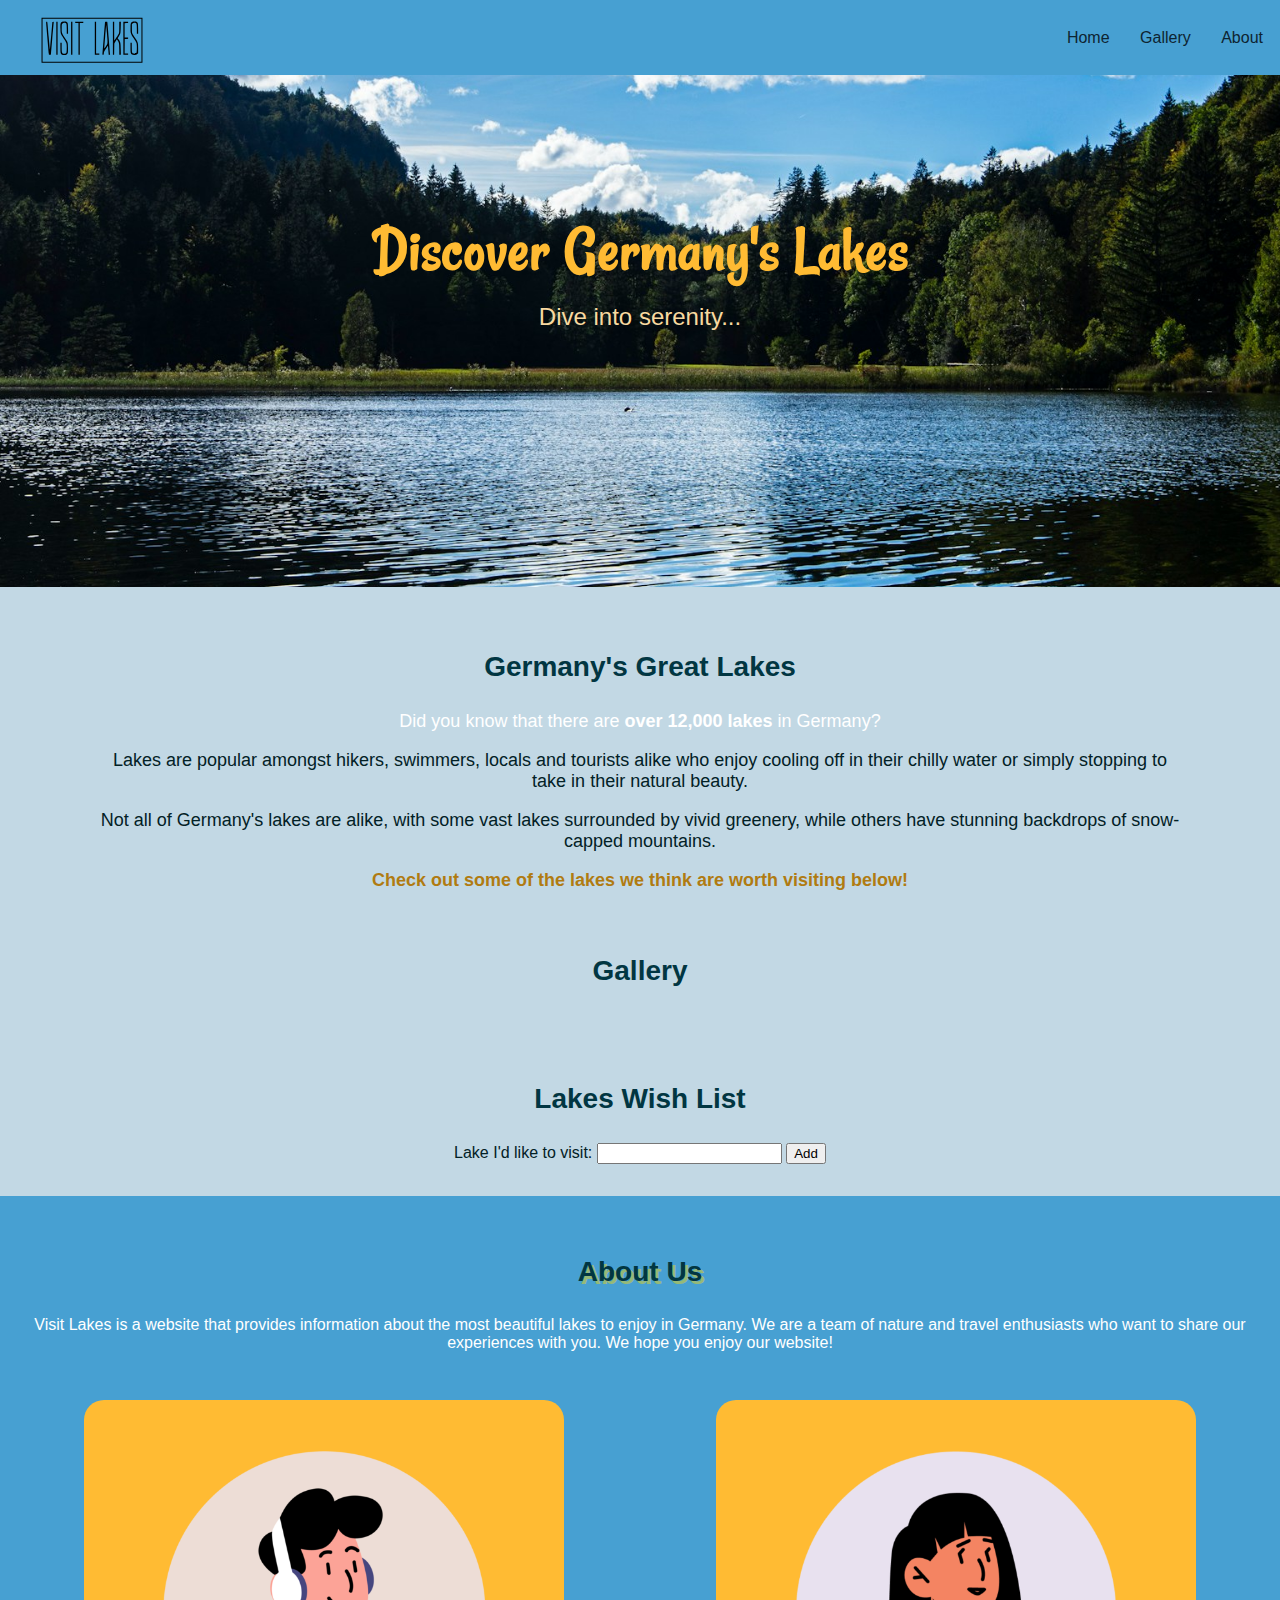
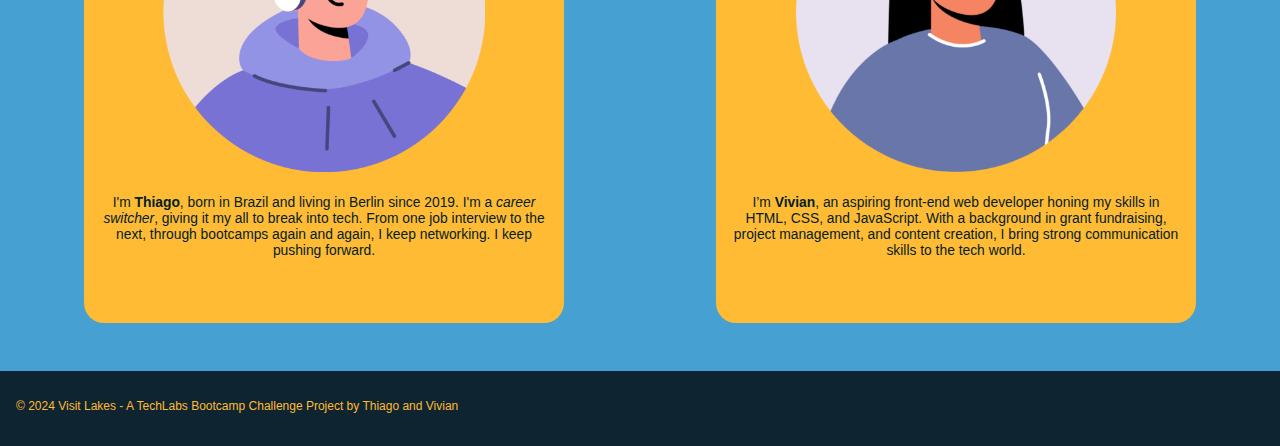
==== index.html @ 44d3075e "Merge pull request #5 from NidaulZafar/user-input-forms" ====
<!DOCTYPE html>
<html lang="en">
  <head>
    <meta charset="UTF-8" />
    <meta name="viewport" content="width=device-width, initial-scale=1.0" />
    <title>Visit Lakes</title>
    <link rel="stylesheet" href="style.css" />
    <link
      href="https://fonts.googleapis.com/css2?family=Rancho&display=swap"
      rel="stylesheet"
    />
  </head>
  <body>
    <div class="container">
      <header>
        <figure class="header-logo">
          <img src="imgs/visit_lakes-logo.svg" alt="Visit Lakes logo" />
        </figure>
      </header>
      <nav>
        <ul>
          <li><a href="#">Home</a></li>
          <li><a href="#gallery">Gallery</a></li>
          <li><a href="#about-us">About</a></li>
        </ul>
      </nav>
      <main>
        <section class="page-hero" title="scenic lake surrounded by trees in Germany">
          <div class="page-hero-text">
            <h1>Discover Germany's Lakes</h1>
            <p>Dive into serenity...</p>
          </div>
        </section>
        <section class="info">
          <h3>Germany's Great Lakes</h3>
          <p>
            Did you know that there are <strong>over 12,000 lakes</strong> in
            Germany?
          </p>
          <p>
            Lakes are popular amongst hikers, swimmers, locals and tourists
            alike who enjoy cooling off in their chilly water or simply stopping
            to take in their natural beauty.
          </p>
          <p>
            Not all of Germany's lakes are alike, with some vast lakes surrounded by
            vivid greenery, while others have stunning backdrops of snow-capped
            mountains. 
            <p class="bold gold">Check out some of the lakes we think are worth visiting
            below!</p>
          </p>
        </section>
        <section id="gallery">
          <h3>Gallery</h3>
          <div id="lakes-container">
            
          </div>
          <h3>Lakes Wish List</h3>
          <div id="add-lakes">
            <label for="added-lake">Lake I'd like to visit:</label>
            <input type="text" name="added-lake" id="added-lake">
            <button class="add-btn">Add</button>
            <div id="new-lakes">
              <ul class="lake-wish-list">
              </ul>
            </div>
          </div>
        </section>
        <section id="about-us">
          <h3>About Us</h3>
          <p>
            Visit Lakes is a website that provides information about the most
            beautiful lakes to enjoy in Germany. We are a team of nature and travel
            enthusiasts who want to share our experiences with you. We hope you
            enjoy our website!
          </p>
          <div class="about-cards">
            <div class="about-card">
              <img
                src="imgs/Thiago_bio.png"
                alt="Thiago"
              />
              <p>
                I'm <strong>Thiago</strong>, born in Brazil and living in Berlin since 2019. I'm a <em>career
                switcher</em>, giving it my all to break into tech. <span>From one job interview to the next,
                through bootcamps again and again, I keep networking. I keep pushing forward.</span>
              </p>
            </div>
            <div class="about-card">
              <img src="imgs/Vivian_bio.png" alt="Vivian" />
              <p>
                I’m <strong>Vivian</strong>, an aspiring front-end web developer honing my skills in HTML, CSS,
                and JavaScript. <span>With a background in grant fundraising, project management, and content
                creation, I bring strong communication skills to the tech world.</span>
              </p>
            </div>
          </div>
        </section>
      </main>
      <footer>
        <p>
          &copy; 2024 Visit Lakes - A TechLabs Bootcamp Challenge Project by
          Thiago and Vivian
        </p>
      </footer>
    </div>
    <script type="module" src="script.js"></script>
  </body>
</html>
---- style.css ----
/* Mobile-first approach */

/* Properties */
@property --main-text {
  syntax: "<color>";
  inherits: true;
  initial-value: #022126;
}

@property --main-bg {
  syntax: "<color>";
  inherits: true;
  initial-value: #c2d8e4;
}

@property --secondary-text {
  syntax: "<color>";
  inherits: true;
  initial-value: #0e2431;
}

@property --yellow {
  syntax: "<color>";
  inherits: true;
  initial-value: #ffbb33;
}

@property --light-yellow {
  syntax: "<color>";
  inherits: true;
  initial-value: #f8d9a0;
}

@property --internal-headings {
  syntax: "<color>";
  inherits: true;
  initial-value: #013642;
}

@property --gold {
  syntax: "<color>";
  inherits: true;
  initial-value: #b07b11;
}

@property --water-blue {
  syntax: "<color>";
  inherits: true;
  initial-value: #47a0d2;
}

/* Keyframes */

@keyframes rotate-y-axis {
  0% {
    transform: rotateY(0deg);
  }

  100% {
    transform: rotateY(180deg);
  }
}

/* Styling throughout */

* {
  box-sizing: border-box;
}

body {
  padding: 0;
  margin: 0 auto;
  font-family: Verdana, Geneva, Tahoma, sans-serif;
  font-size: 16px;
  text-align: center;
  color: var(--main-text);
}

h3,
h4 {
  color: var(--internal-headings);
}

h3 {
  font-size: 1.75rem;
}

h4 {
  font-size: 1.25rem;
}

.bold {
  font-weight: bold;
}

.gold {
  color: var(--gold);
}

ul {
  list-style: none;
}

li {
  padding: 5px;
}

li span {
  padding-right: 10px;
}

/* Grid container*/

.container {
  display: grid;
  grid-template-columns: 1fr;
  grid-template-rows: 75px auto auto auto 75px;
  grid-template-areas:
    "header"
    "nav"
    "main"
    "main"
    "footer";
}

/* Header */

header {
  background-color: #479fd2af;
  grid-area: header;
}

.header-logo > img {
  width: auto;
  height: 48px;
}

/* Navigation */

nav {
  background-color: var(--water-blue);
  padding: 0.25rem;
  grid-area: nav;
}

nav > ul {
  padding: 0;
  margin: 0;
}

nav ul > li {
  list-style: none;
  display: inline-block;
  margin: 0px 0.5rem;
}

nav a {
  text-decoration: none;
  color: var(--secondary-text);
  font-size: 1.25rem;
}

/* Main */

main {
  background-color: var(--main-bg);
  grid-area: main;
}

/* Page Hero */

.page-hero {
  background-image: url(imgs/page-hero.jpg);
  background-size: 250%;
  background-repeat: no-repeat;
  background-position: center;
  height: 400px;
}

.page-hero-text {
  position: relative;
  top: 112px;
  padding: 0.5rem 0rem;
  background-color: #ffbb3396;
  color: var(--secondary-text);
}

.page-hero-text > h1 {
  font-family: Rancho, cursive;
  letter-spacing: 1px;
  font-size: 3rem;
  margin: 0;
  padding: 0 1.5rem;
}

.page-hero-text > p {
  margin: 0.75rem 0 0 0;
}

/* Info */

.info {
  margin: 1rem 2rem;
}

h3 + p {
  color: white;
}

/* Gallery */

#gallery {
  margin-bottom: 2rem;
}

.gallery-container img {
  max-width: 90vw;
  min-height: 100%;
}

.gallery-container figcaption {
  margin: 0 1rem 2.5rem;
}

.gallery-container h4 {
  margin: 0.5rem 0rem 0.75rem;
}

.gallery-container p {
  margin-top: 0;
}

/* About us*/

#about-us {
  padding: 2rem;
  background-color: var(--water-blue);
}

#about-us > h3 {
  text-shadow: 3px 3px #fbda0373;
}

.about-cards {
  margin-top: 2rem;
}

.about-card {
  margin: 1rem;
  background-color: var(--yellow);
  padding: 1rem 0.5rem;
  border-radius: 20px;
}

.about-card > img {
  height: 192px;
  width: 160px;
  object-fit: cover;
}

.about-card > p {
  font-size: 0.865rem;
}

.about-card span {
  display: none;
}

/* Footer */

footer {
  background-color: var(--secondary-text);
  padding: 1rem;
  grid-area: footer;
}

footer > p {
  color: var(--yellow);
  text-align: left;
  font-size: 0.75rem;
}

/* Media query for larger screens */

@media screen and (min-width: 480px) {
  /* Grid container*/

  .container {
    grid-template-columns: 1fr 1fr;
    grid-template-areas:
      "header nav"
      "main main"
      "main main"
      "main main"
      "footer footer";
  }

  /* Header */

  header {
    background-color: var(--water-blue);
  }

  header > figure {
    text-align: left;
  }

  /* Navigation */

  nav {
    display: flex;
    justify-content: end;
    align-items: center;
  }

  nav a {
    font-size: 1rem;
    transition: all 150ms ease-in-out;
  }

  nav a:hover {
    color: #ffbb33ac;
  }

  /* Main */

  /* Page Hero */

  .page-hero {
    background-size: 1600px;
    background-position: 50% 35%;
    height: 512px;
  }

  .page-hero-text {
    top: 25%;
    background-color: transparent;
    color: var(--yellow);
  }

  .page-hero-text > h1 {
    font-size: 4rem;
  }

  .page-hero-text > p {
    font-size: 1.5rem;
    color: var(--light-yellow);
  }

  /* Info */

  .info {
    margin: 4rem 6rem;
  }

  .info p {
    font-size: 1.125rem;
  }

  /* Gallery */

  .gallery-container {
    display: grid;
    width: 60vw;
    margin: 0 auto;
    gap: 32px;
    grid-template-columns: repeat(2, 1fr);
    grid-auto-rows: auto;
    justify-items: center;
  }

  .gallery-container figure {
    margin: 0;
  }

  .gallery-container img {
    width: 100%;
    height: 100%;
    object-fit: cover;
    opacity: 0.8;
    transition: all 300ms ease-in;
  }

  .gallery-container img:hover {
    opacity: 1;
    transform: scale(1.05);
  }

  .gallery-container figcaption {
    display: none;
  }

  /* About us*/

  .about-cards {
    display: grid;
    grid-template-columns: 1fr 1fr;
    gap: 48px;
    justify-items: center;
  }

  .about-card {
    display: flex;
    flex-direction: column;
    justify-content: center;
    align-items: center;
    gap: 8px;
    padding: 2rem 1rem;
    max-width: 480px;
  }

  .about-card img {
    width: 80%;
    height: 70%;
    object-fit: contain;
    transition: all 300ms;
  }

  .about-card img:hover {
    animation: rotate-y-axis 2s;
  }

  .about-card span {
    display: inline;
  }
}

#lakes-container {
  display: flex;
  flex-wrap: wrap;
  gap: 20px;
  justify-content: center;
  padding: 20px;
  box-sizing: border-box;
}

.lake-item {
  max-width: 500px;
  box-sizing: border-box;
}

.lake-item img {
  width: 100%;
  height: auto;
  display: block;
}
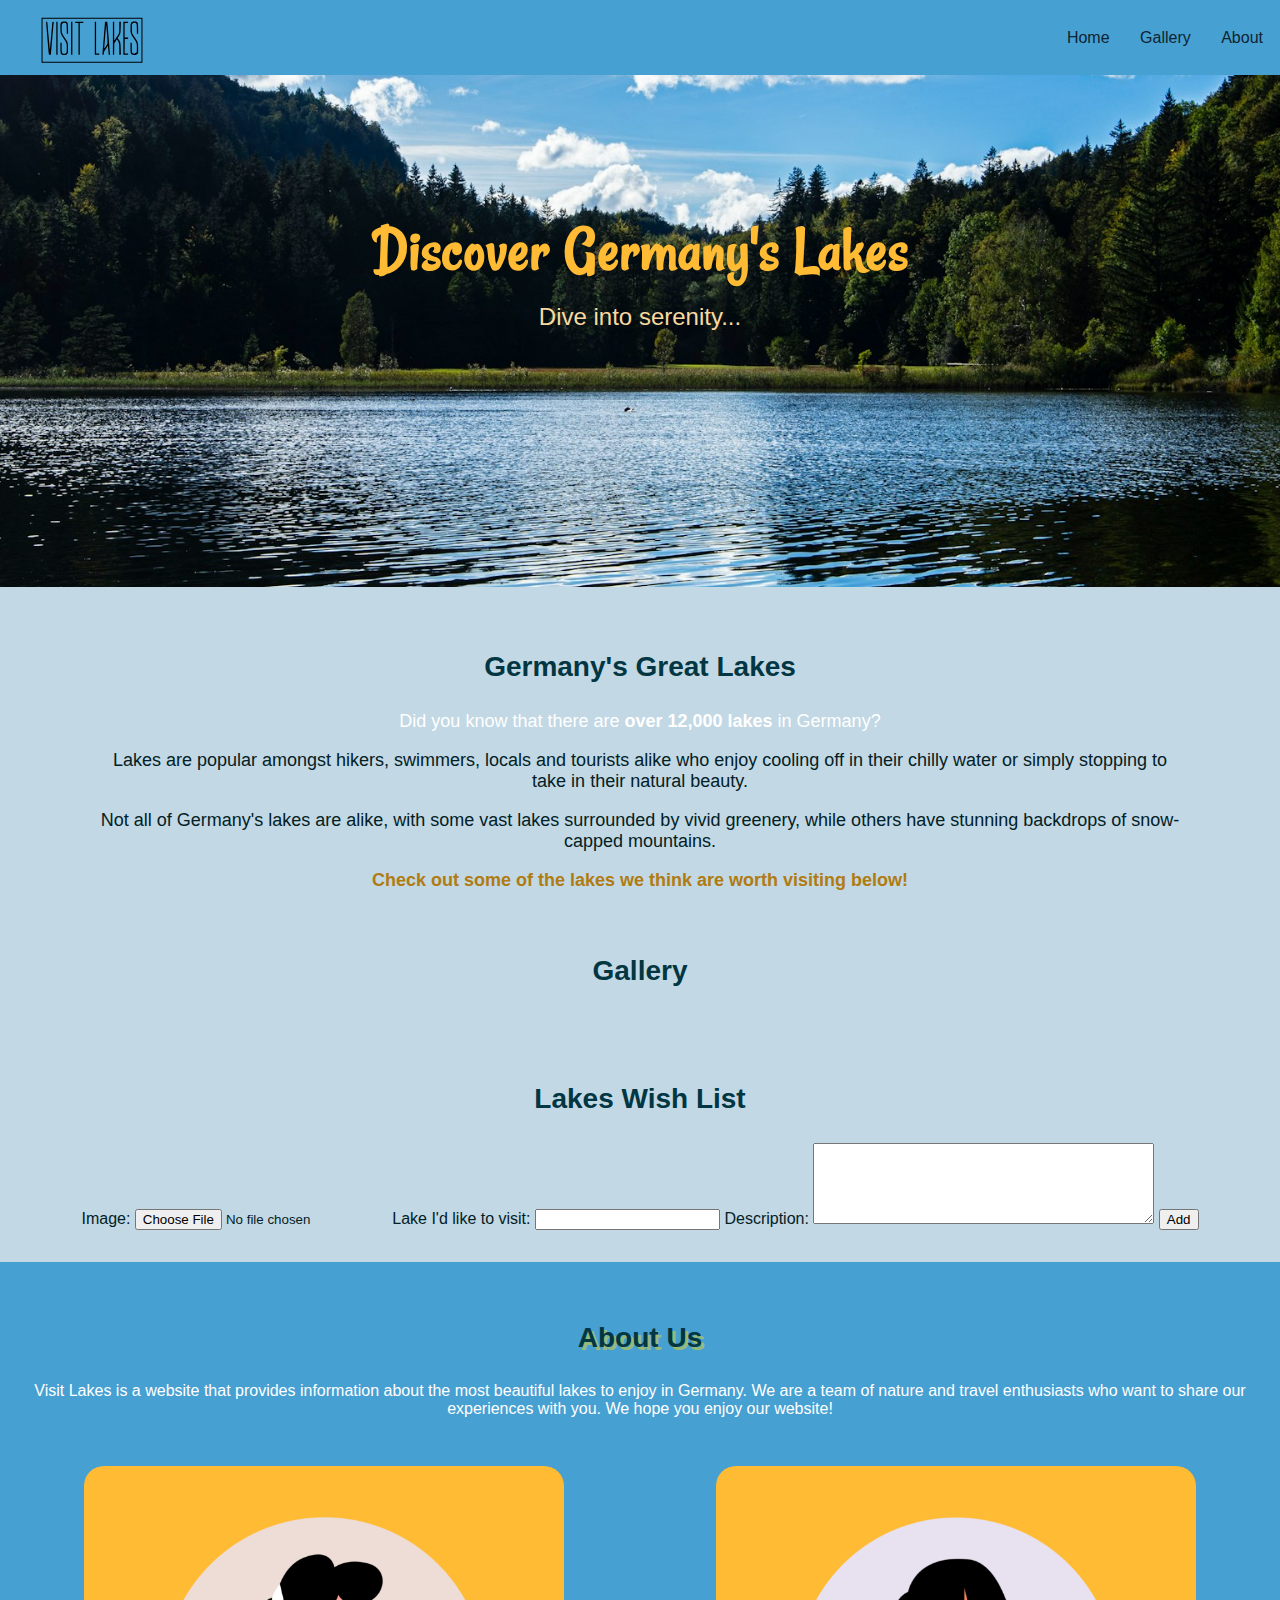
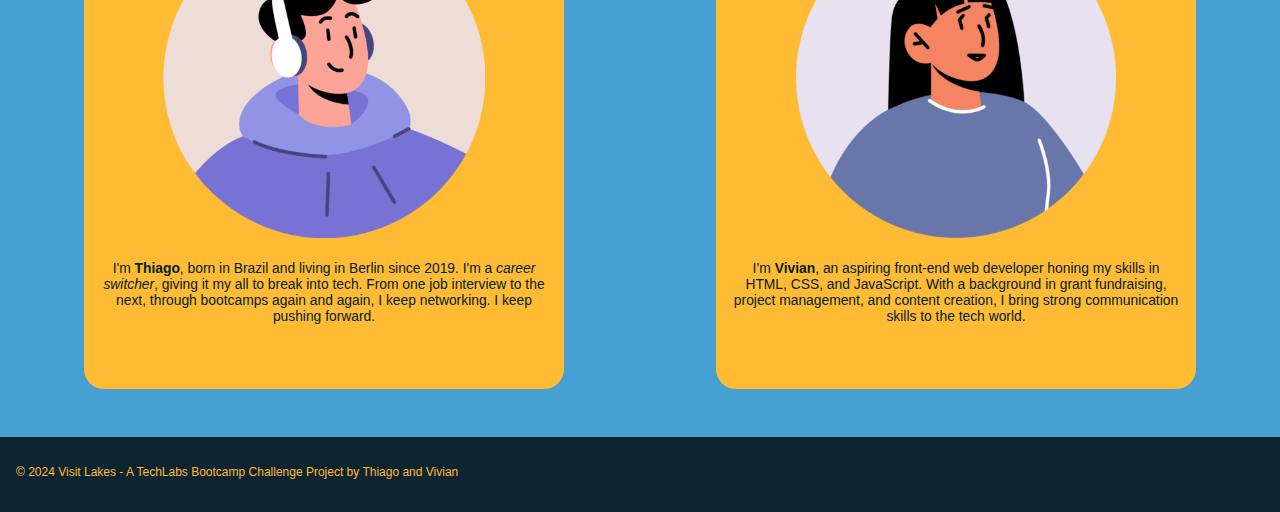
==== commit bd7e7893: "Added inputs for users to add lake description and img to their wish list" ====
--- a/index.html
+++ b/index.html
@@ -57,8 +57,12 @@
           </div>
           <h3>Lakes Wish List</h3>
           <div id="add-lakes">
-            <label for="added-lake">Lake I'd like to visit:</label>
-            <input type="text" name="added-lake" id="added-lake">
+            <label for="add-lake-img">Image:</label>
+            <input type="file" name="add-lake-img" id="add-lake-img" accept=".png, .jpg, .jpeg">
+            <label for="add-lake-name">Lake I'd like to visit:</label>
+            <input type="text" name="add-lake-name" id="add-lake-name">
+            <label for="add-lake-description">Description:</label>
+            <textarea name="add-lake-description" cols="40" rows="5" id="add-lake-description"></textarea>
             <button class="add-btn">Add</button>
             <div id="new-lakes">
               <ul class="lake-wish-list">
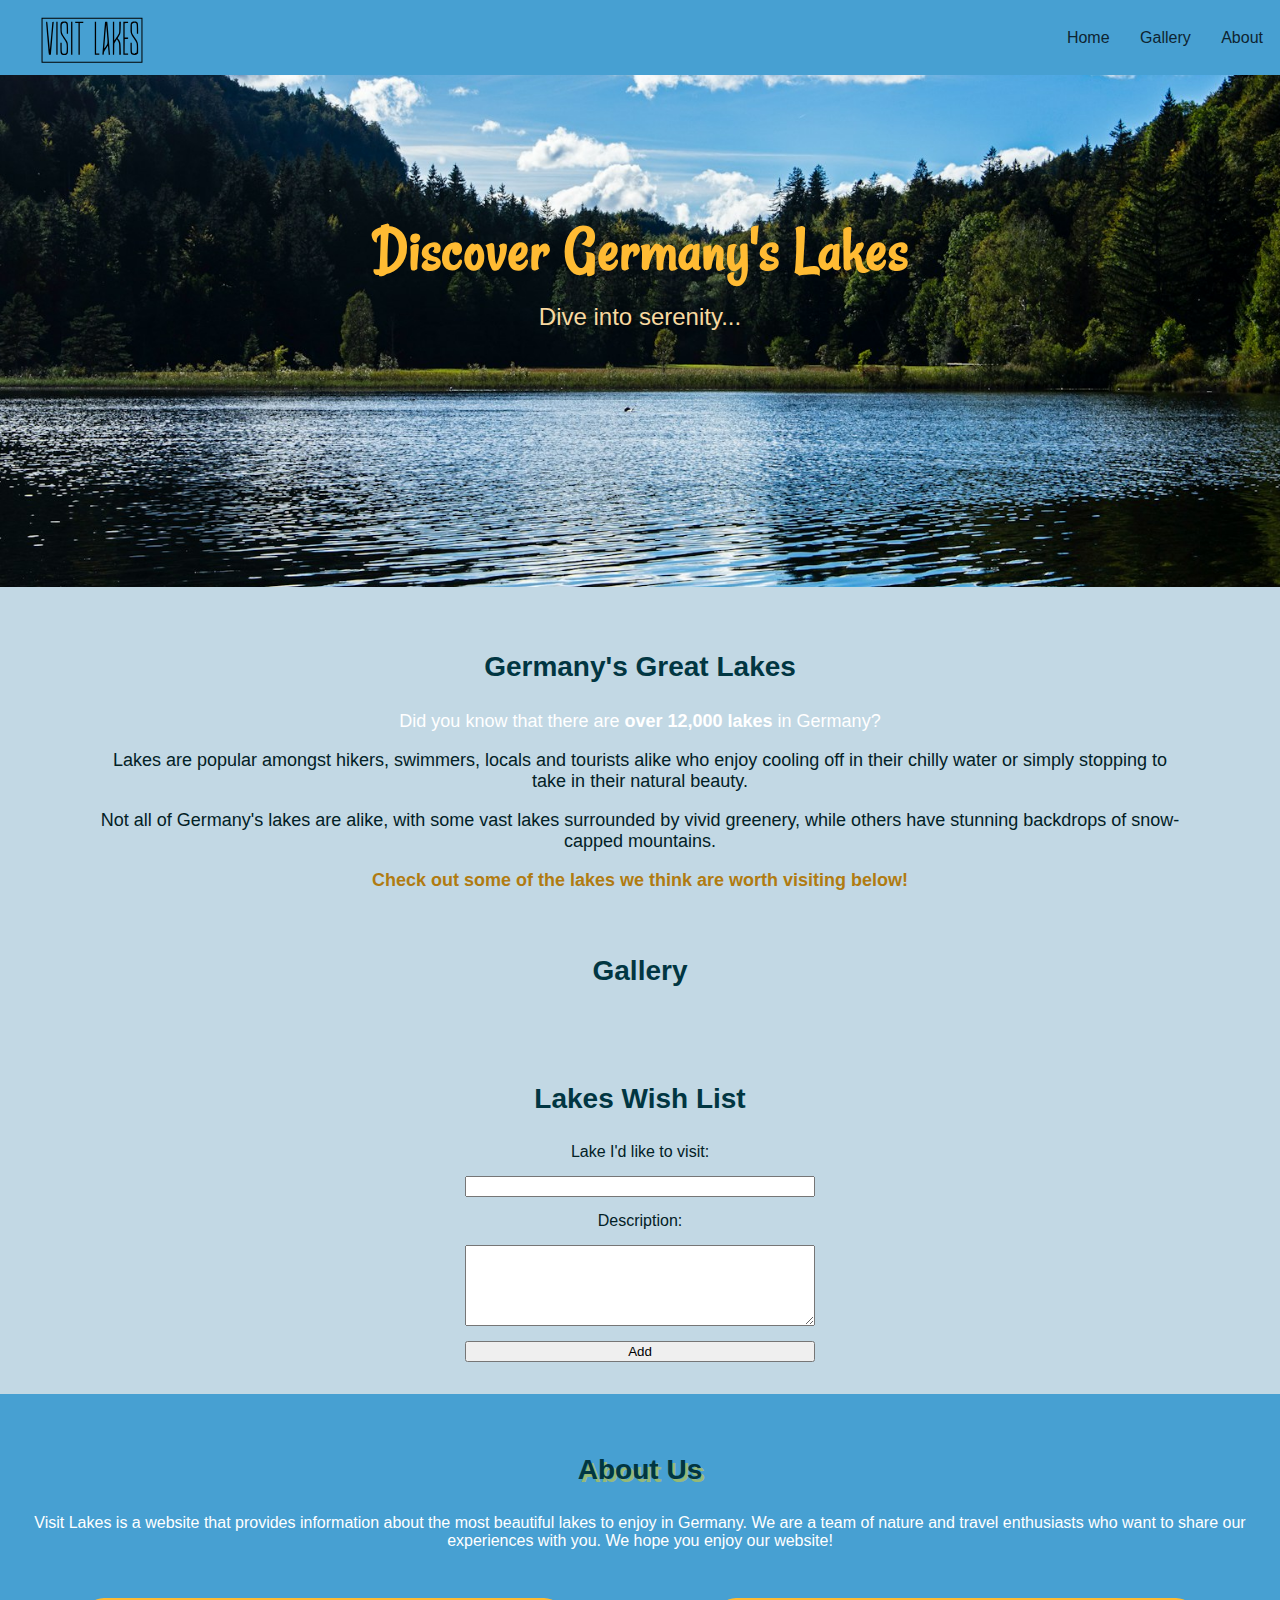
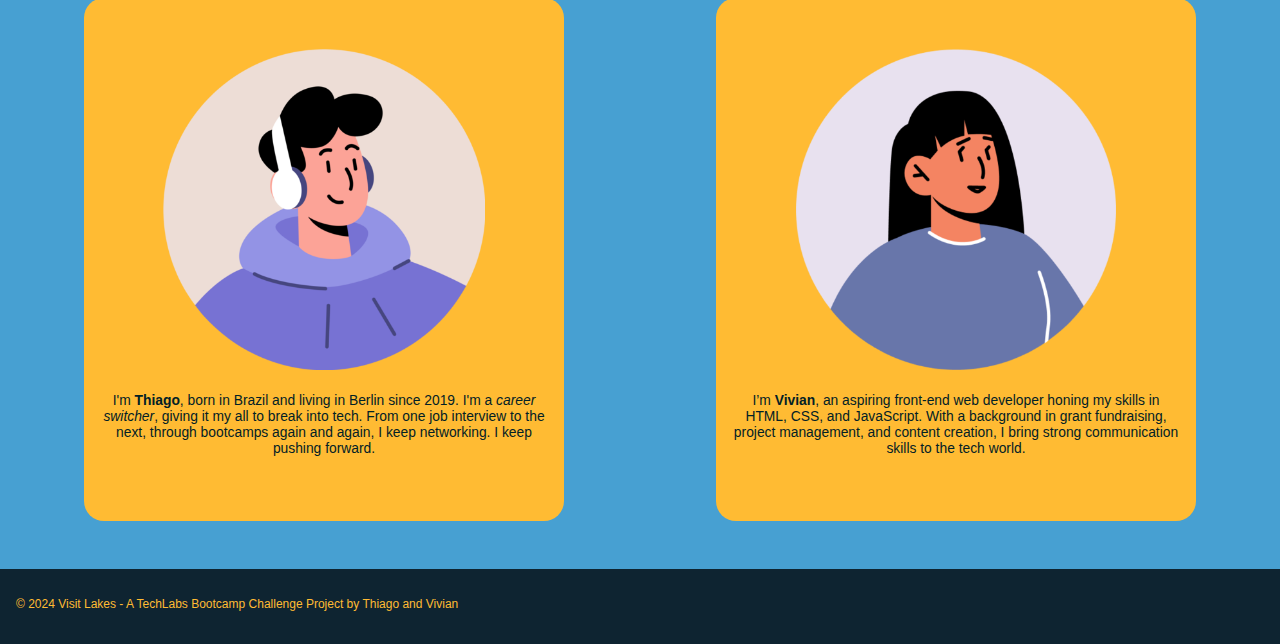
==== commit e86df953: "changed order of where added lakes list appears (above form)" ====
--- a/index.html
+++ b/index.html
@@ -56,18 +56,18 @@
             
           </div>
           <h3>Lakes Wish List</h3>
+            <div id="new-lakes">
+              <ul class="lake-wish-list">
+              </ul>
+            </div>
           <div id="add-lakes">
-            <label for="add-lake-img">Image:</label>
-            <input type="file" name="add-lake-img" id="add-lake-img" accept=".png, .jpg, .jpeg">
+            <!-- <label for="add-lake-img">Image:</label>
+            <input type="file" name="add-lake-img" id="add-lake-img" accept=".png, .jpg, .jpeg"> -->
             <label for="add-lake-name">Lake I'd like to visit:</label>
             <input type="text" name="add-lake-name" id="add-lake-name">
             <label for="add-lake-description">Description:</label>
             <textarea name="add-lake-description" cols="40" rows="5" id="add-lake-description"></textarea>
             <button class="add-btn">Add</button>
-            <div id="new-lakes">
-              <ul class="lake-wish-list">
-              </ul>
-            </div>
           </div>
         </section>
         <section id="about-us">
--- a/style.css
+++ b/style.css
@@ -444,3 +444,15 @@
   height: auto;
   display: block;
 }
+
+#add-lakes {
+  display: flex;
+  flex-direction: column;
+  gap: 15px;
+  max-width: 350px;
+  margin: 0 auto;
+}
+
+.lake-wish-list {
+  padding-left: 0;
+}
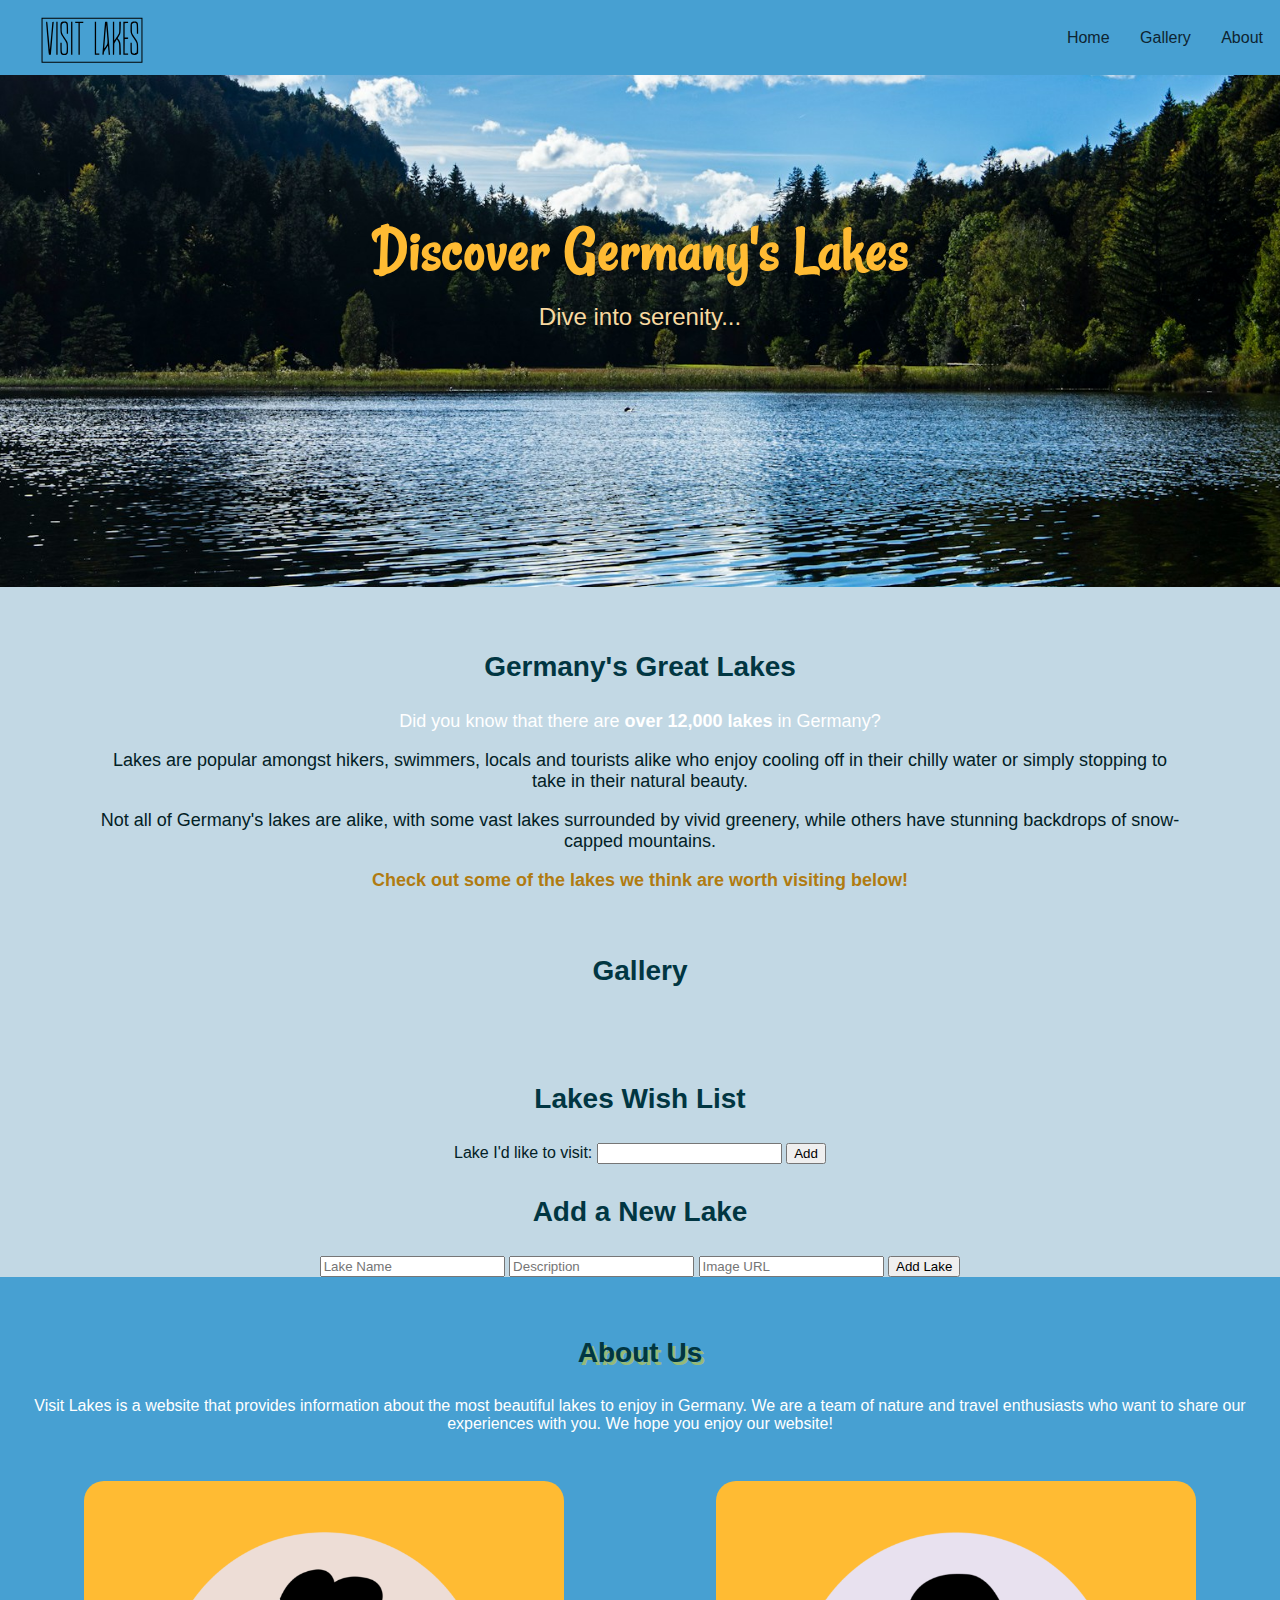
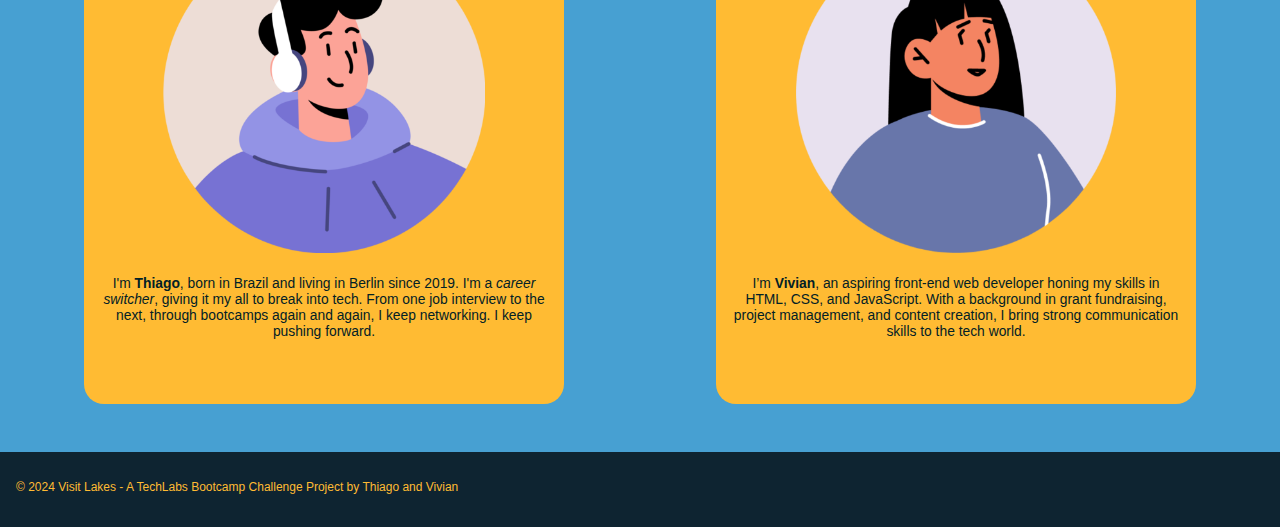
==== commit 6a182a66: "Merge branch 'master' into add-new-lake" ====
--- a/index.html
+++ b/index.html
@@ -53,23 +53,29 @@
         <section id="gallery">
           <h3>Gallery</h3>
           <div id="lakes-container">
-            
           </div>
           <h3>Lakes Wish List</h3>
+          <div id="add-lakes">
+            <label for="added-lake">Lake I'd like to visit:</label>
+            <input type="text" name="added-lake" id="added-lake">
+            <button class="add-btn">Add</button>
             <div id="new-lakes">
               <ul class="lake-wish-list">
               </ul>
             </div>
-          <div id="add-lakes">
-            <!-- <label for="add-lake-img">Image:</label>
-            <input type="file" name="add-lake-img" id="add-lake-img" accept=".png, .jpg, .jpeg"> -->
-            <label for="add-lake-name">Lake I'd like to visit:</label>
-            <input type="text" name="add-lake-name" id="add-lake-name">
-            <label for="add-lake-description">Description:</label>
-            <textarea name="add-lake-description" cols="40" rows="5" id="add-lake-description"></textarea>
-            <button class="add-btn">Add</button>
           </div>
         </section>
+
+        <section id="add-lake-form">
+          <h3>Add a New Lake</h3>
+          <form id="lake-form">
+            <input type="text" id="lake-name" placeholder="Lake Name" required />
+            <input type="text" id="lake-description" placeholder="Description" required />
+            <input type="text" id="lake-image" placeholder="Image URL" required />
+            <button type="submit">Add Lake</button>
+          </form>
+        </section>
+
         <section id="about-us">
           <h3>About Us</h3>
           <p>
--- a/style.css
+++ b/style.css
@@ -444,15 +444,3 @@
   height: auto;
   display: block;
 }
-
-#add-lakes {
-  display: flex;
-  flex-direction: column;
-  gap: 15px;
-  max-width: 350px;
-  margin: 0 auto;
-}
-
-.lake-wish-list {
-  padding-left: 0;
-}
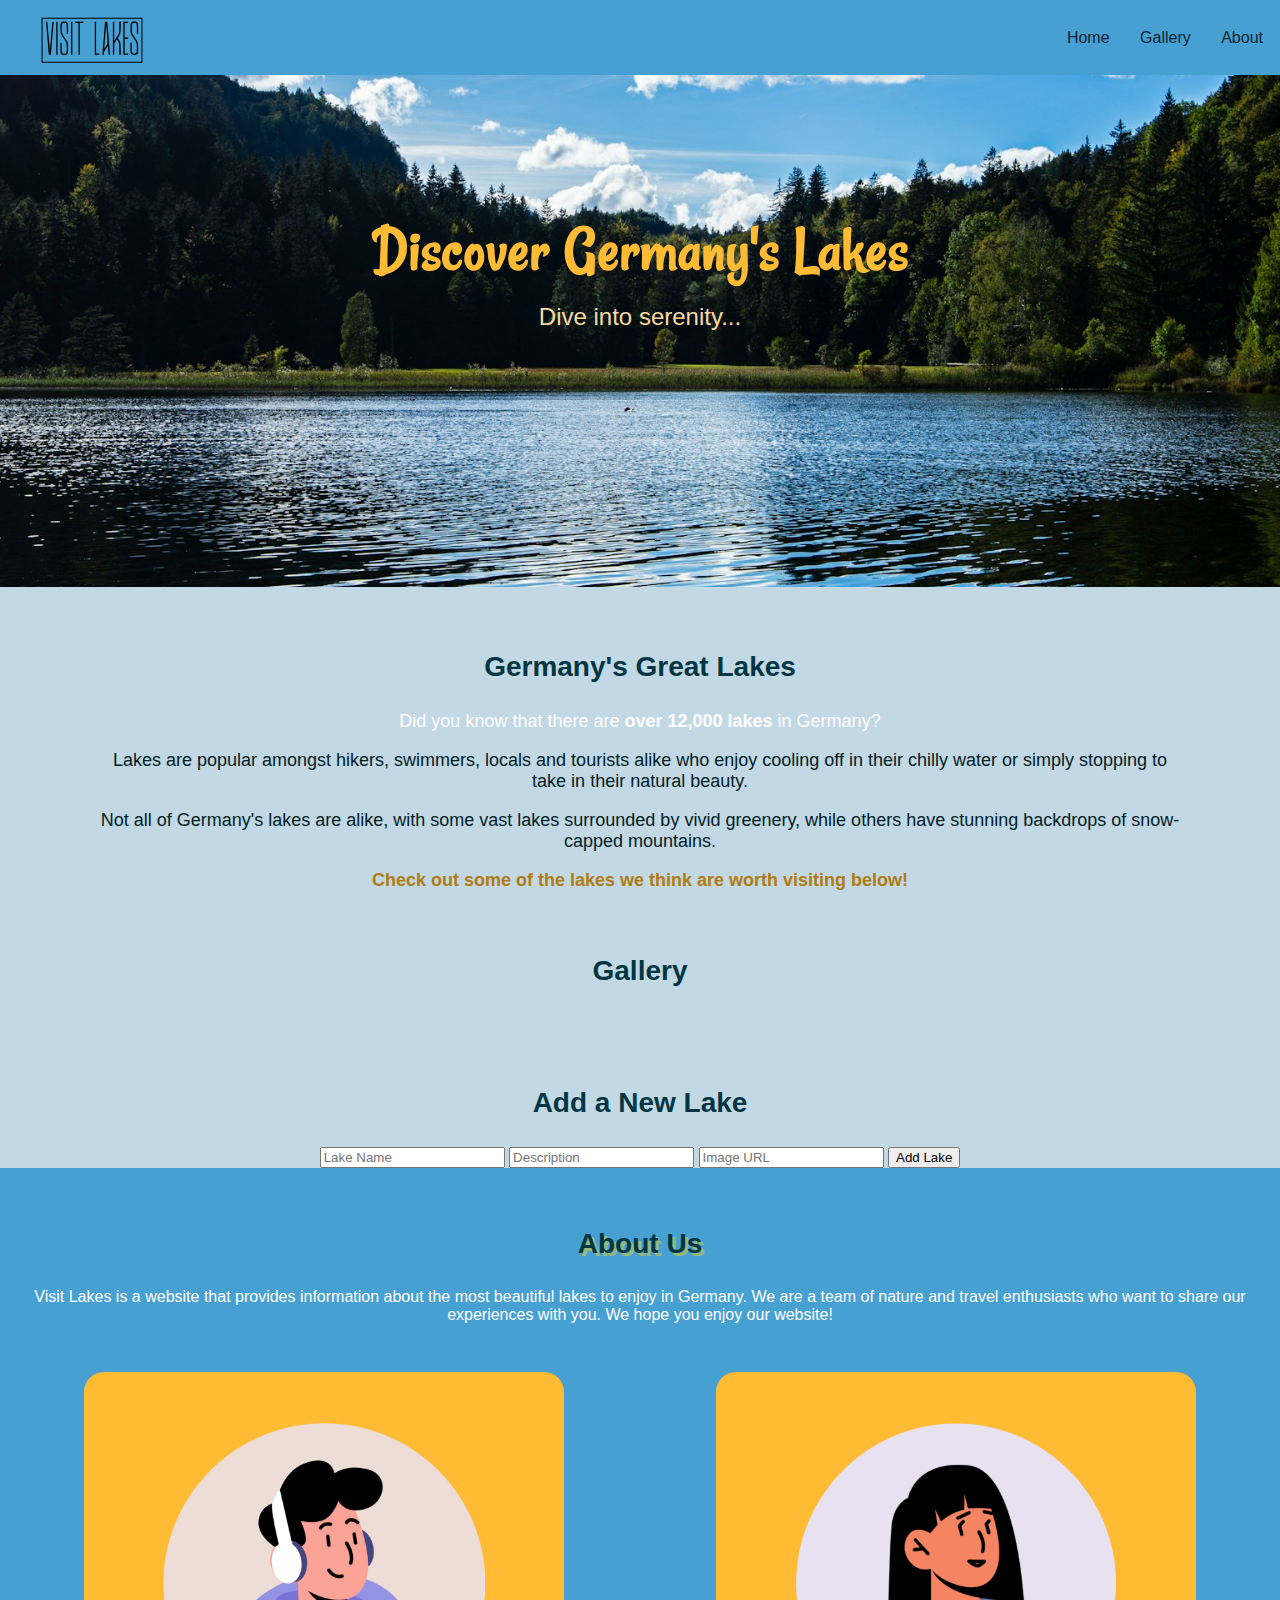
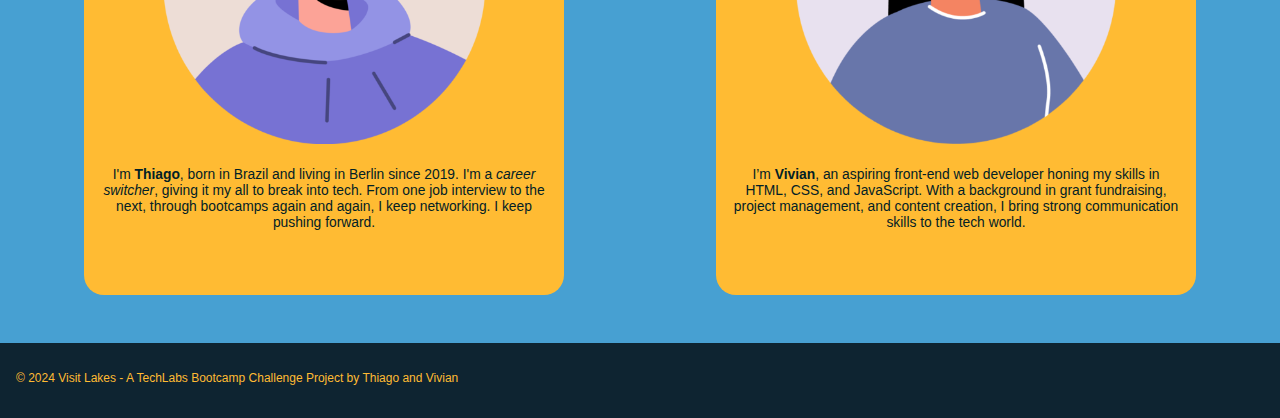
==== commit 242e17d9: "Removed Lake Wish List separate list" ====
--- a/index.html
+++ b/index.html
@@ -54,18 +54,7 @@
           <h3>Gallery</h3>
           <div id="lakes-container">
           </div>
-          <h3>Lakes Wish List</h3>
-          <div id="add-lakes">
-            <label for="added-lake">Lake I'd like to visit:</label>
-            <input type="text" name="added-lake" id="added-lake">
-            <button class="add-btn">Add</button>
-            <div id="new-lakes">
-              <ul class="lake-wish-list">
-              </ul>
-            </div>
-          </div>
         </section>
-
         <section id="add-lake-form">
           <h3>Add a New Lake</h3>
           <form id="lake-form">
@@ -75,7 +64,6 @@
             <button type="submit">Add Lake</button>
           </form>
         </section>
-
         <section id="about-us">
           <h3>About Us</h3>
           <p>
@@ -116,4 +104,4 @@
     </div>
     <script type="module" src="script.js"></script>
   </body>
-</html>+</html>
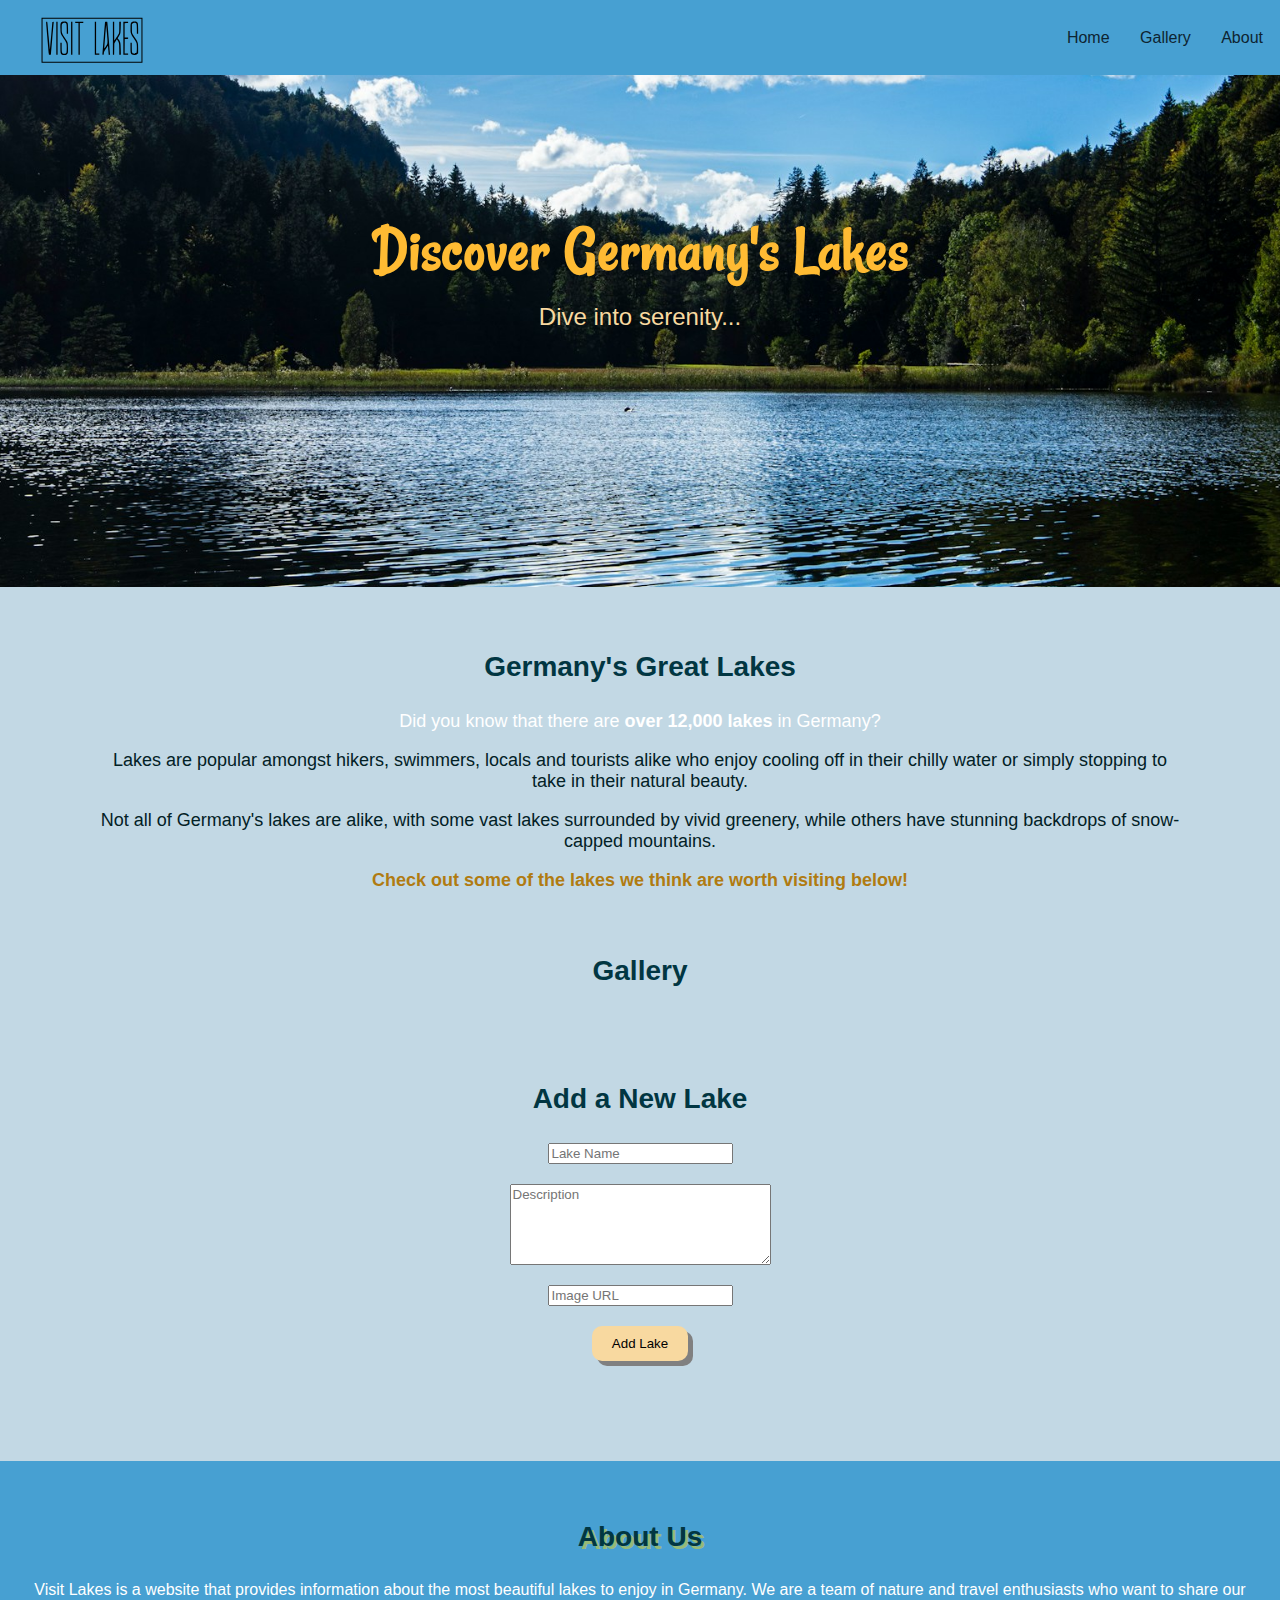
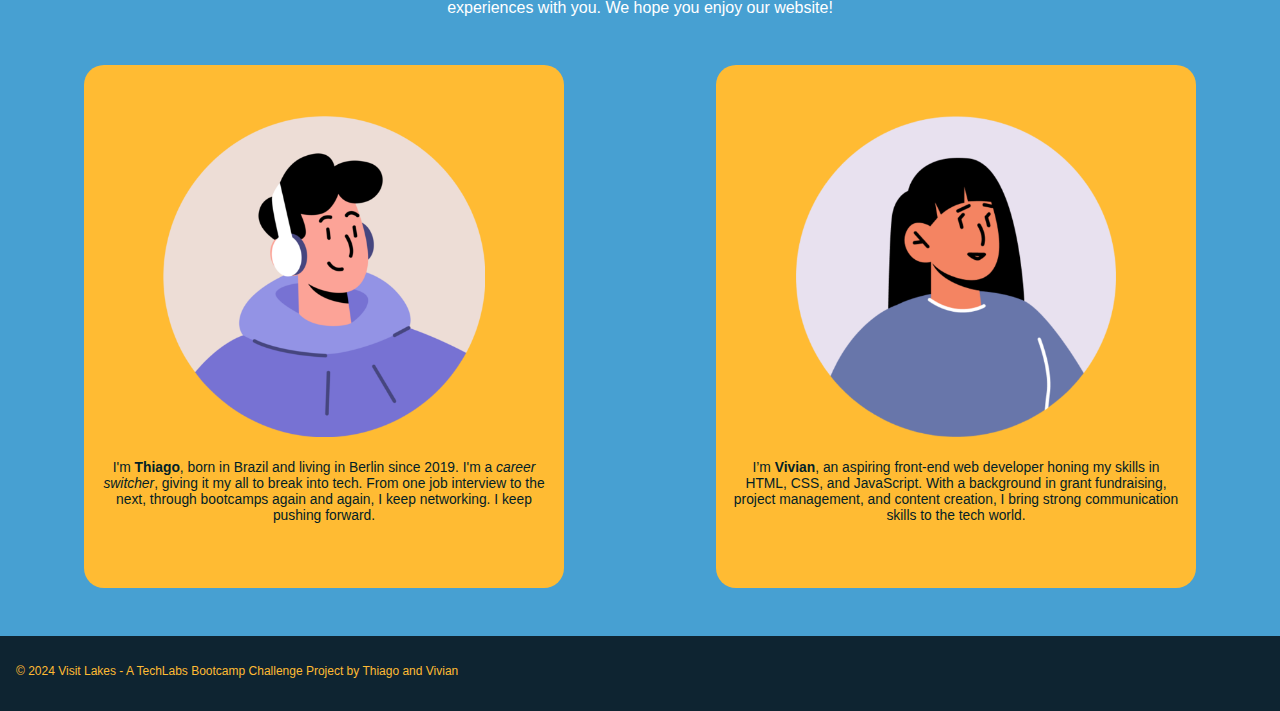
==== commit 326767e8: "changed description input type from text to textarea" ====
--- a/index.html
+++ b/index.html
@@ -59,7 +59,7 @@
           <h3>Add a New Lake</h3>
           <form id="lake-form">
             <input type="text" id="lake-name" placeholder="Lake Name" required />
-            <input type="text" id="lake-description" placeholder="Description" required />
+            <textarea id="lake-description" placeholder="Description" cols="30" rows="5" required></textarea>
             <input type="text" id="lake-image" placeholder="Image URL" required />
             <button type="submit">Add Lake</button>
           </form>
--- a/style.css
+++ b/style.css
@@ -47,6 +47,18 @@
   syntax: "<color>";
   inherits: true;
   initial-value: #47a0d2;
+}
+
+@property --yellow-shadow {
+  syntax: "<color>";
+  inherits: true;
+  initial-value: #fbda0373;
+}
+
+@property --header {
+  syntax: "<color>";
+  inherits: true;
+  initial-value: #479fd2af;
 }
 
 /* Keyframes */
@@ -107,6 +119,26 @@
 
 li span {
   padding-right: 10px;
+}
+
+button {
+  padding: 10px 20px;
+  border-radius: 10px;
+  box-shadow: 5px 5px gray;
+  position: relative;
+  transition: background-color 200ms ease-in;
+  background-color: var(--light-yellow);
+  border: none;
+}
+
+button:hover {
+  background-color: var(--yellow);
+}
+
+button:active {
+  top: 2px;
+  box-shadow: 3px 3px gray;
+  background-color: var(--gold);
 }
 
 /* Grid container*/
@@ -126,7 +158,7 @@
 /* Header */
 
 header {
-  background-color: #479fd2af;
+  background-color: var(--header);
   grid-area: header;
 }
 
@@ -181,7 +213,6 @@
   position: relative;
   top: 112px;
   padding: 0.5rem 0rem;
-  background-color: #ffbb3396;
   color: var(--secondary-text);
 }
 
@@ -207,29 +238,6 @@
   color: white;
 }
 
-/* Gallery */
-
-#gallery {
-  margin-bottom: 2rem;
-}
-
-.gallery-container img {
-  max-width: 90vw;
-  min-height: 100%;
-}
-
-.gallery-container figcaption {
-  margin: 0 1rem 2.5rem;
-}
-
-.gallery-container h4 {
-  margin: 0.5rem 0rem 0.75rem;
-}
-
-.gallery-container p {
-  margin-top: 0;
-}
-
 /* About us*/
 
 #about-us {
@@ -238,7 +246,7 @@
 }
 
 #about-us > h3 {
-  text-shadow: 3px 3px #fbda0373;
+  text-shadow: 3px 3px var(--yellow-shadow);
 }
 
 .about-cards {
@@ -319,7 +327,7 @@
   }
 
   nav a:hover {
-    color: #ffbb33ac;
+    color: var(--yellow);
   }
 
   /* Main */
@@ -357,37 +365,43 @@
     font-size: 1.125rem;
   }
 
-  /* Gallery */
-
-  .gallery-container {
-    display: grid;
-    width: 60vw;
+  /* Gallery / Lakes Container */
+
+  #lakes-container {
+    display: flex;
+    flex-wrap: wrap;
+    gap: 20px;
+    justify-content: center;
+    padding: 20px;
+    box-sizing: border-box;
+  }
+
+  .lake-item {
+    max-width: 500px;
+    box-sizing: border-box;
+  }
+
+  .lake-item img {
+    width: 100%;
+    height: auto;
+    display: block;
+  }
+
+  /* Added Lakes */
+
+  #lake-form {
+    display: flex;
+    flex-direction: column;
+    align-items: center;
+    max-width: 450px;
     margin: 0 auto;
-    gap: 32px;
-    grid-template-columns: repeat(2, 1fr);
-    grid-auto-rows: auto;
-    justify-items: center;
-  }
-
-  .gallery-container figure {
-    margin: 0;
-  }
-
-  .gallery-container img {
-    width: 100%;
-    height: 100%;
-    object-fit: cover;
-    opacity: 0.8;
-    transition: all 300ms ease-in;
-  }
-
-  .gallery-container img:hover {
-    opacity: 1;
-    transform: scale(1.05);
-  }
-
-  .gallery-container figcaption {
-    display: none;
+    gap: 20px;
+    margin-bottom: 100px;
+  }
+
+  #lake-form input::placeholder,
+  #lake-form textarea::placeholder {
+    font-family: Arial, Helvetica, sans-serif;
   }
 
   /* About us*/
@@ -424,23 +438,3 @@
     display: inline;
   }
 }
-
-#lakes-container {
-  display: flex;
-  flex-wrap: wrap;
-  gap: 20px;
-  justify-content: center;
-  padding: 20px;
-  box-sizing: border-box;
-}
-
-.lake-item {
-  max-width: 500px;
-  box-sizing: border-box;
-}
-
-.lake-item img {
-  width: 100%;
-  height: auto;
-  display: block;
-}
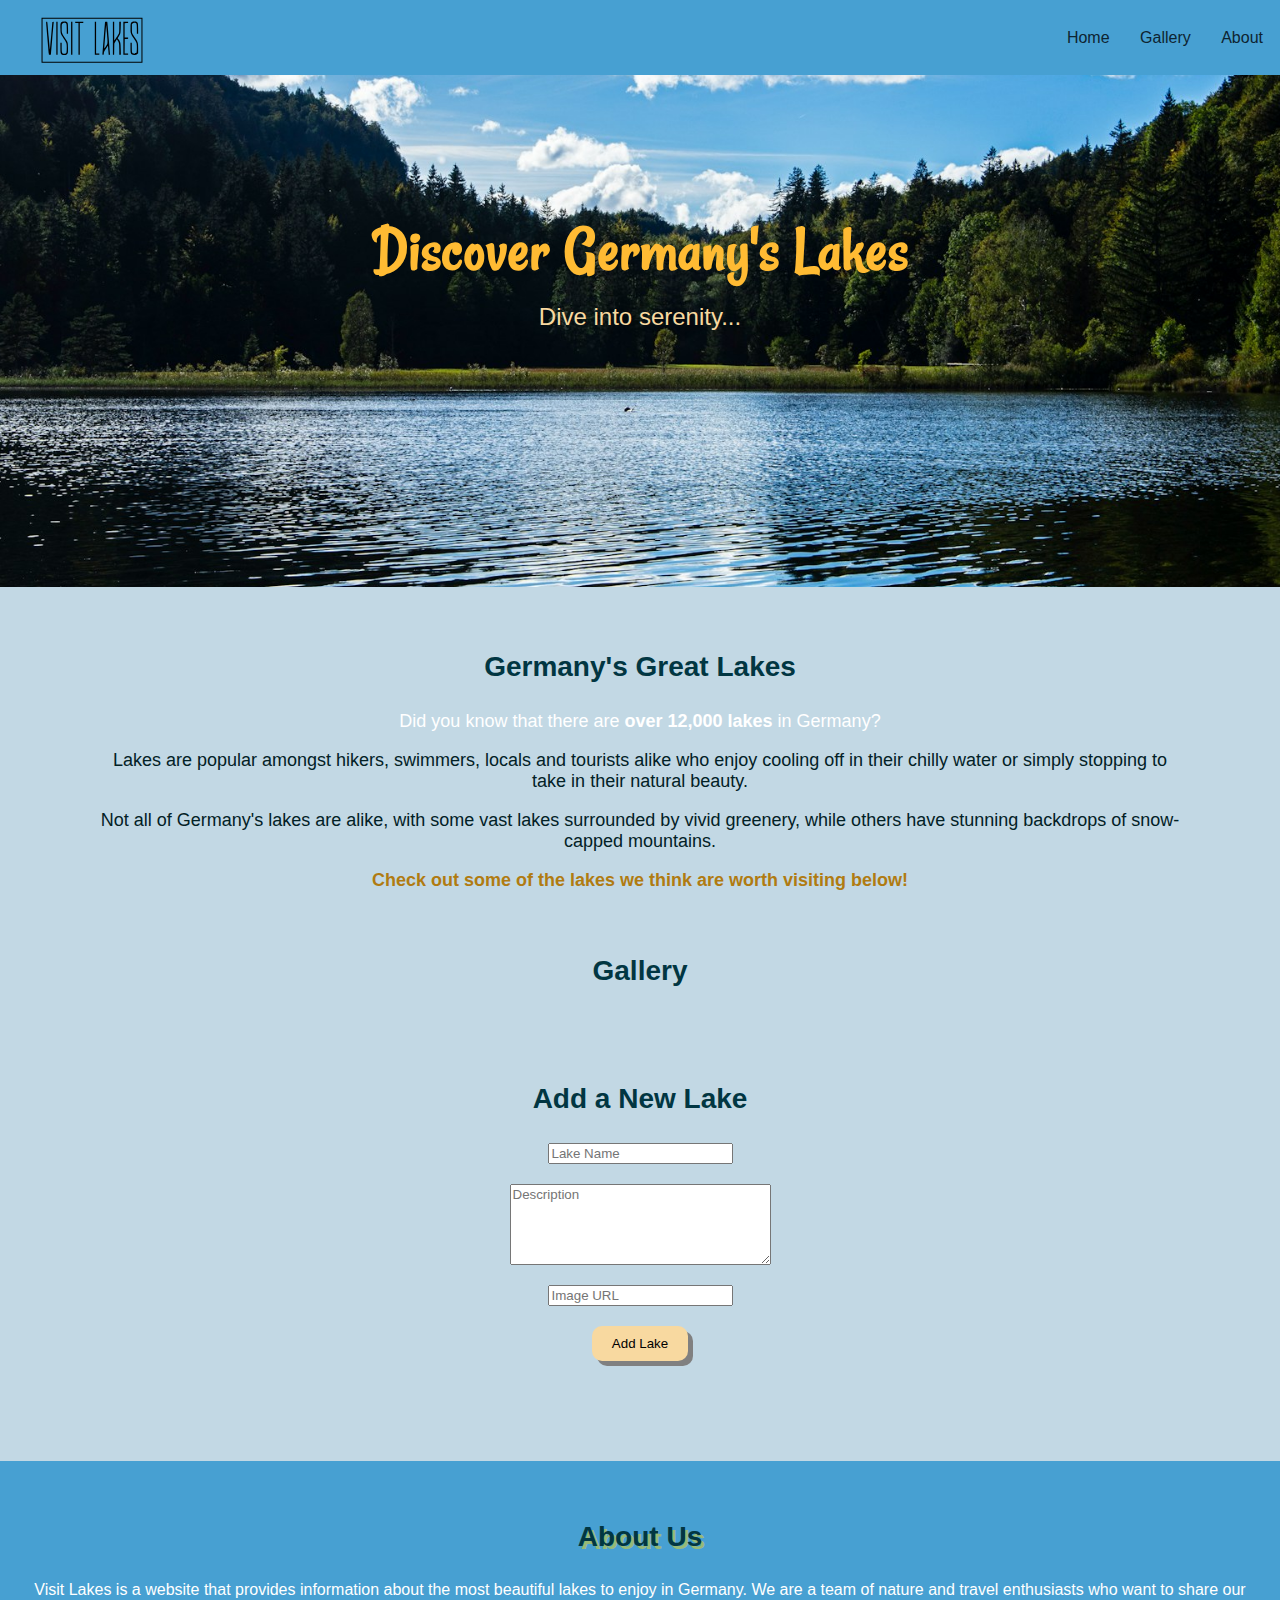
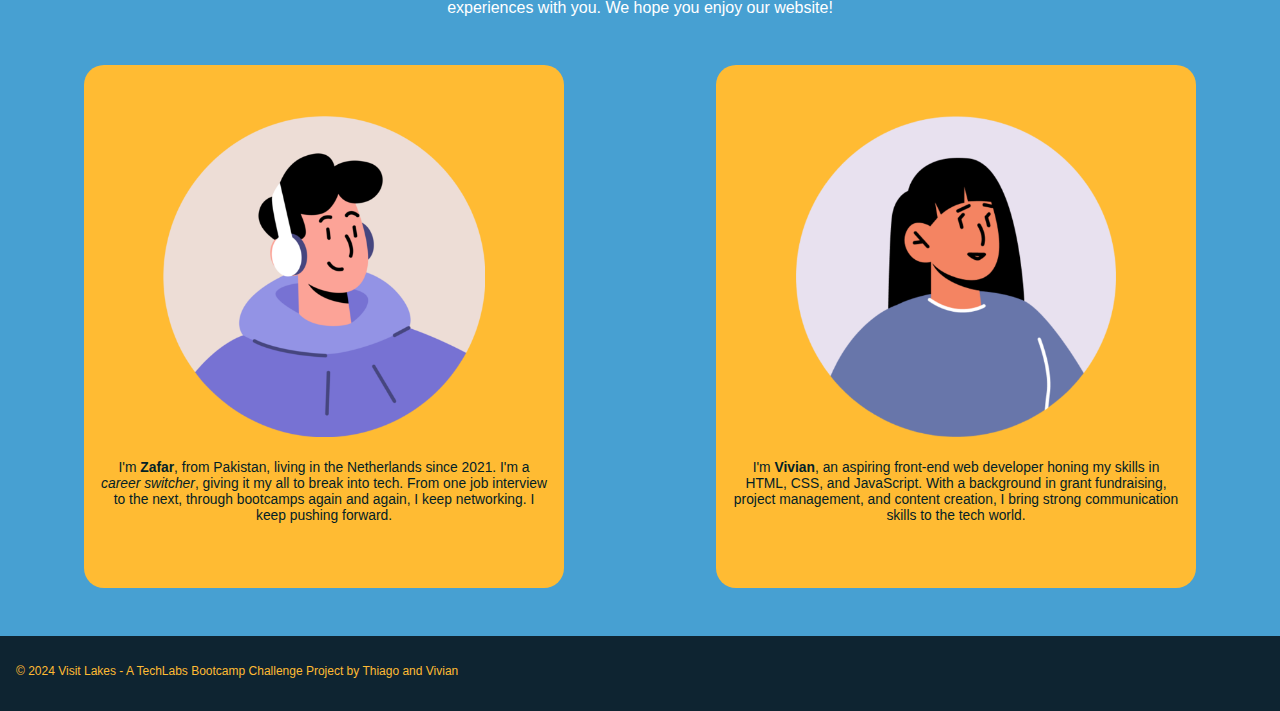
==== commit 3f1a23d6: "bio" ====
--- a/index.html
+++ b/index.html
@@ -79,7 +79,7 @@
                 alt="Thiago"
               />
               <p>
-                I'm <strong>Thiago</strong>, born in Brazil and living in Berlin since 2019. I'm a <em>career
+                I'm <strong>Zafar</strong>, from Pakistan, living in the Netherlands since 2021. I'm a <em>career
                 switcher</em>, giving it my all to break into tech. <span>From one job interview to the next,
                 through bootcamps again and again, I keep networking. I keep pushing forward.</span>
               </p>
@@ -87,7 +87,7 @@
             <div class="about-card">
               <img src="imgs/Vivian_bio.png" alt="Vivian" />
               <p>
-                I’m <strong>Vivian</strong>, an aspiring front-end web developer honing my skills in HTML, CSS,
+                I'm <strong>Vivian</strong>, an aspiring front-end web developer honing my skills in HTML, CSS,
                 and JavaScript. <span>With a background in grant fundraising, project management, and content
                 creation, I bring strong communication skills to the tech world.</span>
               </p>
--- a/style.css
+++ b/style.css
@@ -115,10 +115,6 @@
 
 li {
   padding: 5px;
-}
-
-li span {
-  padding-right: 10px;
 }
 
 button {
@@ -238,6 +234,46 @@
   color: white;
 }
 
+ /* Gallery / Lakes Container */
+
+  #lakes-container {
+    display: flex;
+    flex-wrap: wrap;
+    gap: 20px;
+    justify-content: center;
+    padding: 20px;
+    box-sizing: border-box;
+  }
+
+  .lake-item {
+    max-width: 500px;
+    box-sizing: border-box;
+  }
+
+  .lake-item img {
+    width: 420px;
+    height: 420px;
+    display: block;
+    object-fit: cover;
+  }
+
+  /* Added Lakes */
+
+  #lake-form {
+    display: flex;
+    flex-direction: column;
+    align-items: center;
+    max-width: 450px;
+    margin: 0 auto;
+    gap: 20px;
+    margin-bottom: 100px;
+  }
+
+  #lake-form input::placeholder,
+  #lake-form textarea::placeholder {
+    font-family: Arial, Helvetica, sans-serif;
+  }
+
 /* About us*/
 
 #about-us {
@@ -365,44 +401,6 @@
     font-size: 1.125rem;
   }
 
-  /* Gallery / Lakes Container */
-
-  #lakes-container {
-    display: flex;
-    flex-wrap: wrap;
-    gap: 20px;
-    justify-content: center;
-    padding: 20px;
-    box-sizing: border-box;
-  }
-
-  .lake-item {
-    max-width: 500px;
-    box-sizing: border-box;
-  }
-
-  .lake-item img {
-    width: 100%;
-    height: auto;
-    display: block;
-  }
-
-  /* Added Lakes */
-
-  #lake-form {
-    display: flex;
-    flex-direction: column;
-    align-items: center;
-    max-width: 450px;
-    margin: 0 auto;
-    gap: 20px;
-    margin-bottom: 100px;
-  }
-
-  #lake-form input::placeholder,
-  #lake-form textarea::placeholder {
-    font-family: Arial, Helvetica, sans-serif;
-  }
 
   /* About us*/
 
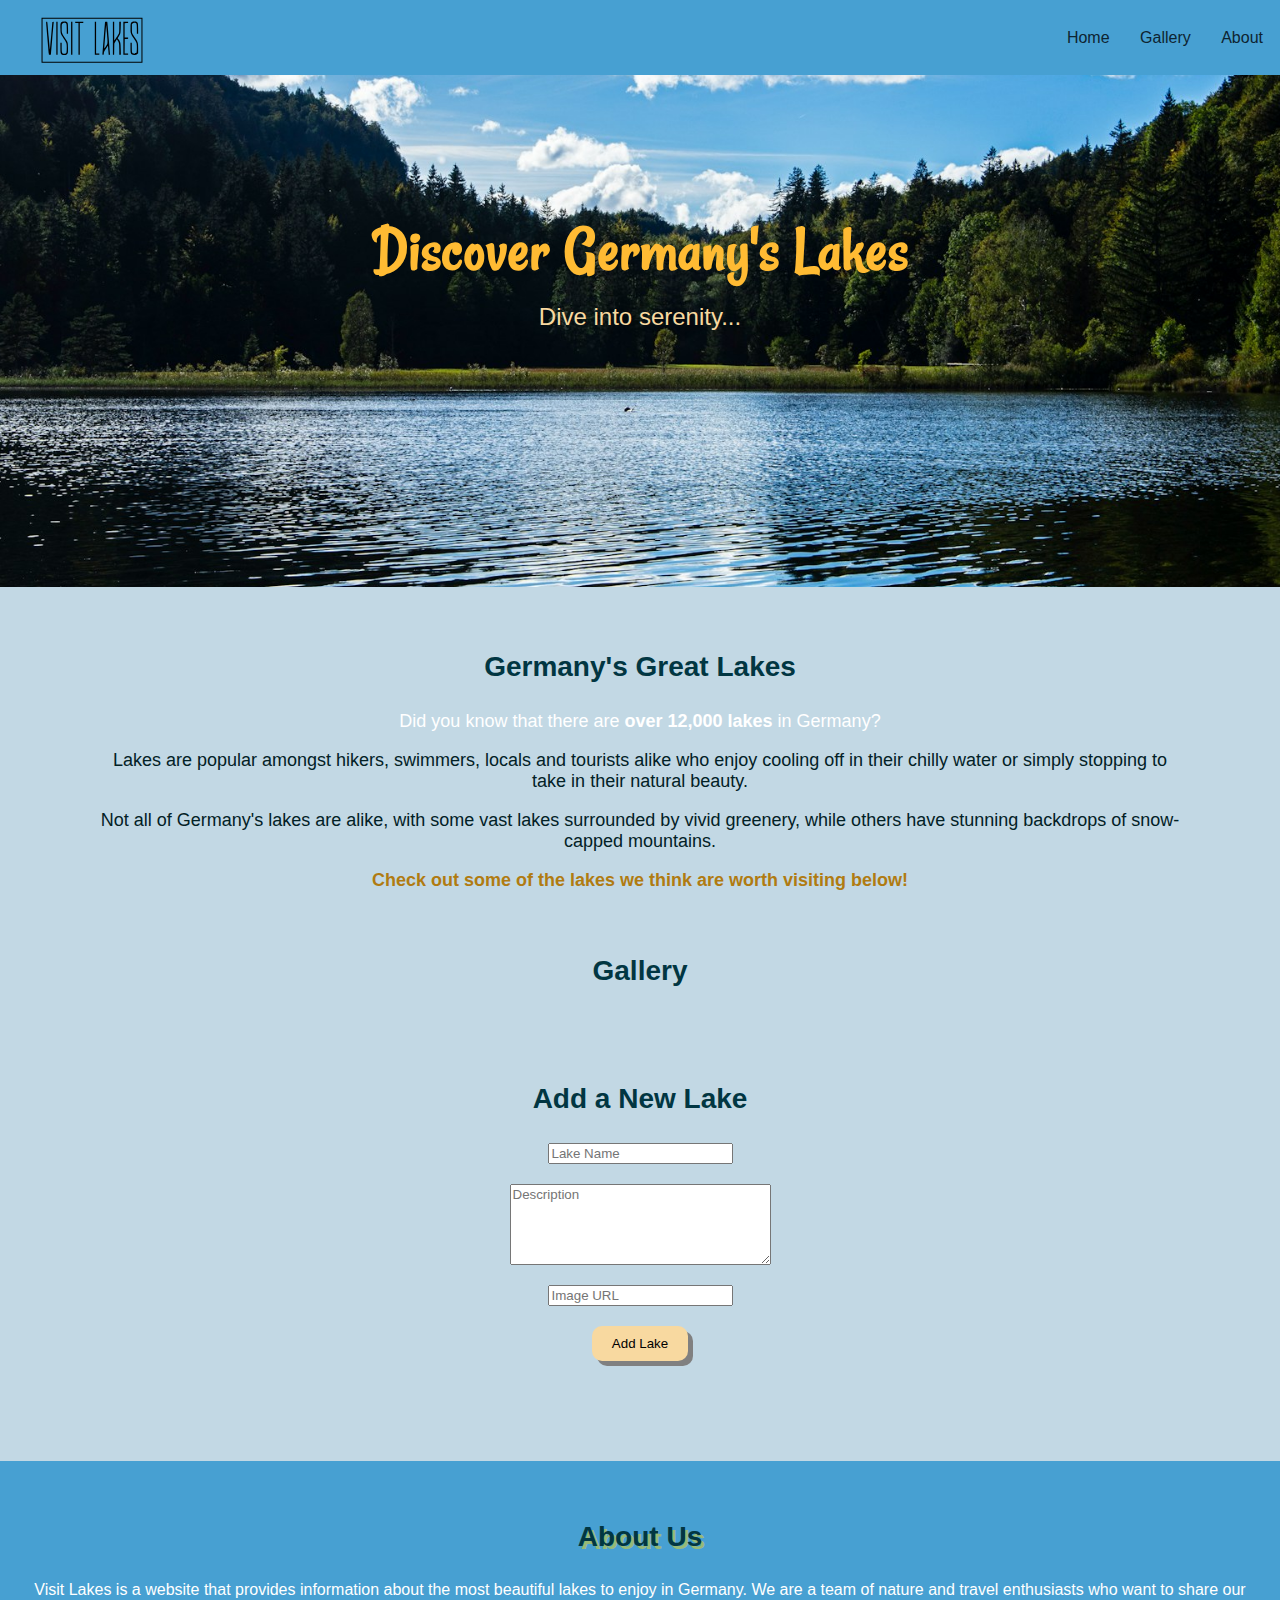
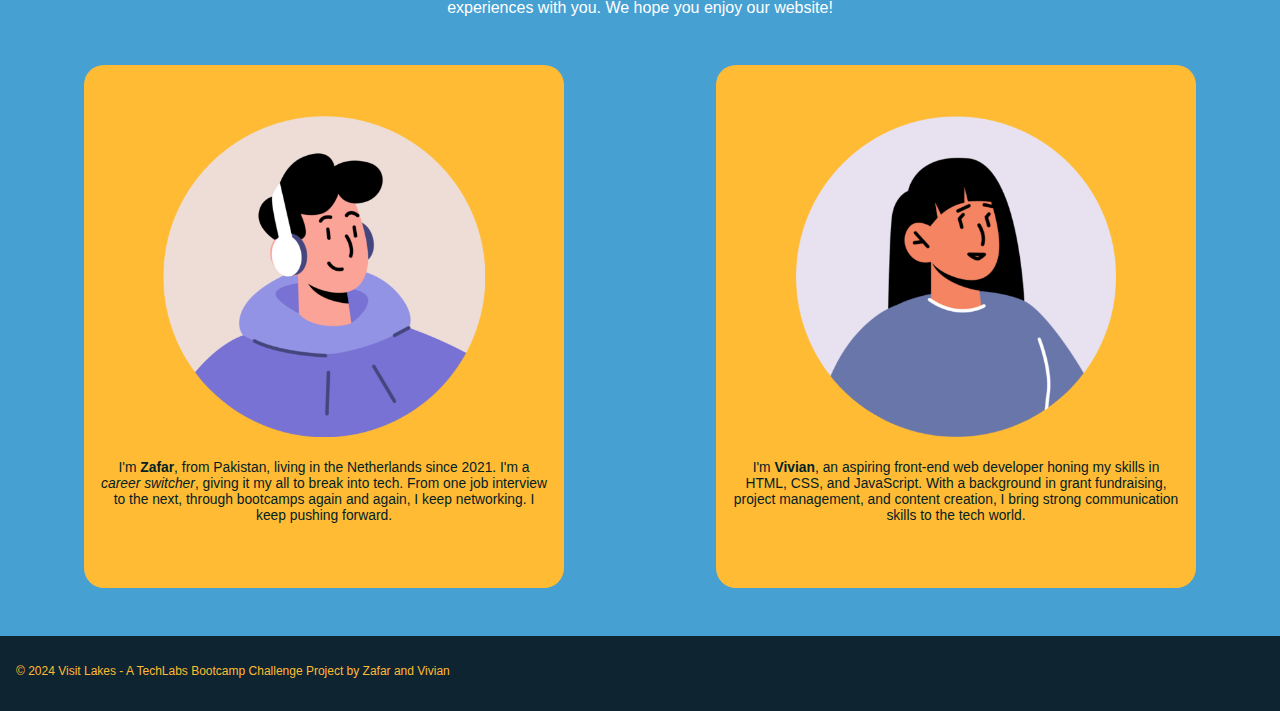
==== commit da698324: "Updated footer copyright" ====
--- a/index.html
+++ b/index.html
@@ -76,7 +76,7 @@
             <div class="about-card">
               <img
                 src="imgs/Thiago_bio.png"
-                alt="Thiago"
+                alt="Zafar"
               />
               <p>
                 I'm <strong>Zafar</strong>, from Pakistan, living in the Netherlands since 2021. I'm a <em>career
@@ -98,7 +98,7 @@
       <footer>
         <p>
           &copy; 2024 Visit Lakes - A TechLabs Bootcamp Challenge Project by
-          Thiago and Vivian
+          Zafar and Vivian
         </p>
       </footer>
     </div>
